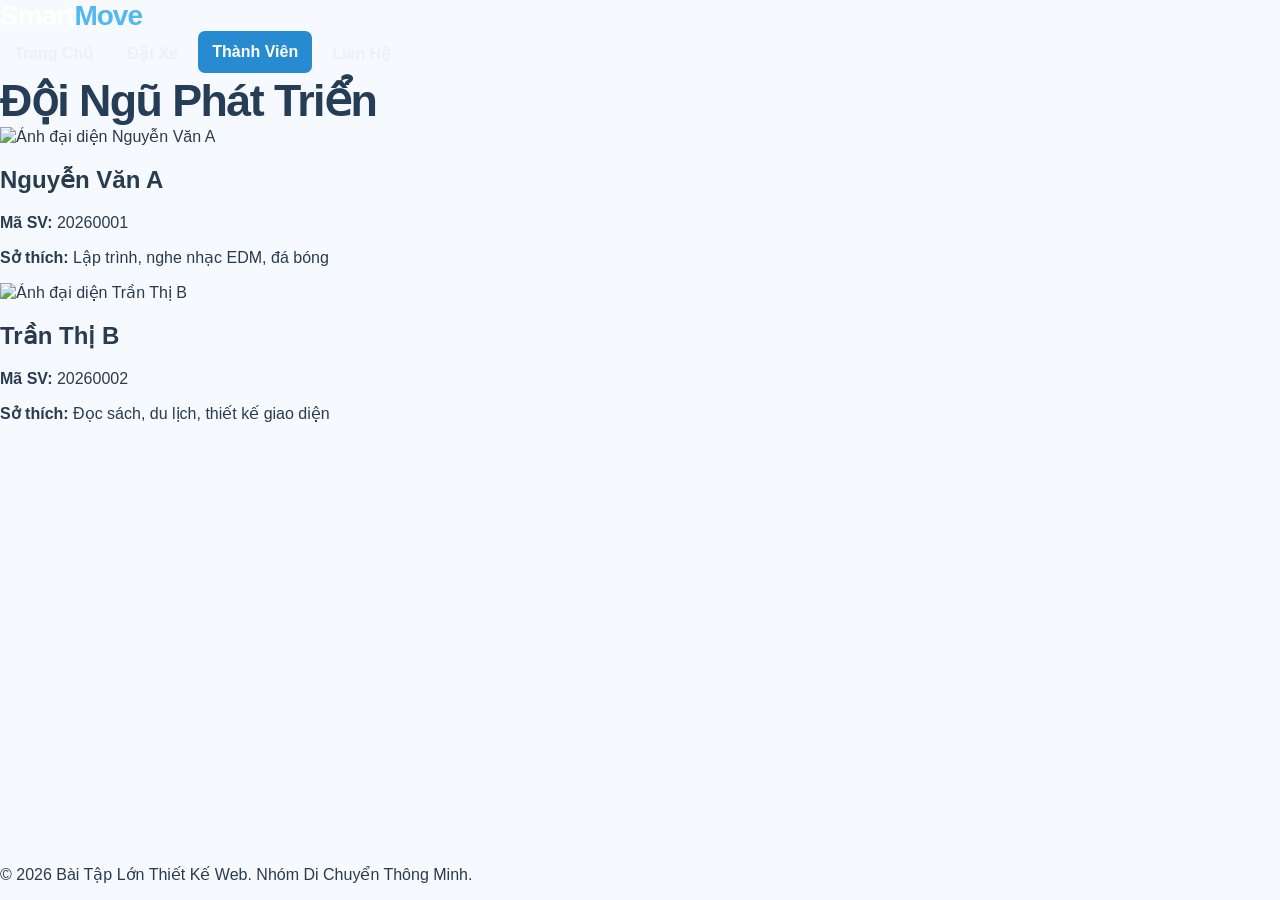
==== cuoiky1.html @ bb484fab "Add files via upload" ====
<!DOCTYPE html>
<html lang="vi">
<head>
    <meta charset="UTF-8">
    <meta name="viewport" content="width=device-width, initial-scale=1">
    <title>Thành Viên - SmartMove</title>
    <link rel="stylesheet" href="cuoiky.css">
</head>
<body>
    <header>
        <a class="logo" href="cuoiky.html">Smart<span>Move</span></a>
        <nav aria-label="Điều hướng chính">
            <ul class="menu">
                <li><a href="cuoiky.html">Trang Chủ</a></li>
                <li><a href="cuoiky3.html">Đặt Xe</a></li>
                <li><a href="cuoiky1.html" class="active" aria-current="page">Thành Viên</a></li>
                <li><a href="cuoiky2.html">Liên Hệ</a></li>
            </ul>
        </nav>
    </header>

    <main class="page-content">
        <h1 class="section-title">Đội Ngũ Phát Triển</h1>
        <section class="flex-container" aria-label="Danh sách thành viên">
            <article class="team-card">
                <img src="https://cdn-icons-png.flaticon.com/512/3135/3135715.png" alt="Ảnh đại diện Nguyễn Văn A">
                <h2>Nguyễn Văn A</h2>
                <p><strong>Mã SV:</strong> 20260001</p>
                <p><strong>Sở thích:</strong> Lập trình, nghe nhạc EDM, đá bóng</p>
            </article>

            <article class="team-card">
                <img src="https://cdn-icons-png.flaticon.com/512/3135/3135789.png" alt="Ảnh đại diện Trần Thị B">
                <h2>Trần Thị B</h2>
                <p><strong>Mã SV:</strong> 20260002</p>
                <p><strong>Sở thích:</strong> Đọc sách, du lịch, thiết kế giao diện</p>
            </article>
        </section>
    </main>

    <footer>
        <p>&copy; 2026 Bài Tập Lớn Thiết Kế Web. Nhóm Di Chuyển Thông Minh.</p>
    </footer>
</body>
</html>
---- cuoiky.css ----
:root {
    --navy: #20364e;
    --blue: #268bd0;
    --blue-dark: #176da9;
    --text: #293b4e;
    --muted: #66798d;
    --border: #dce5ef;
    --shadow: 0 18px 45px rgba(35, 61, 91, 0.14);
}

* {
    box-sizing: border-box;
}

html {
    scroll-behavior: smooth;
}

body {
    min-height: 100vh;
    margin: 0;
    display: flex;
    flex-direction: column;
    color: var(--text);
    background: #f6f9fd;
    font-family: "Segoe UI", Arial, sans-serif;
}

main {
    flex: 1;
}

button,
input,
select {
    font: inherit;
}

/* Thanh điều hướng */
.site-header {
    position: relative;
    z-index: 5;
    display: flex;
    align-items: center;
    justify-content: space-between;
    gap: 24px;
    padding: 12px clamp(18px, 5vw, 76px);
    background: #263d53;
    box-shadow: 0 5px 20px rgba(18, 36, 54, 0.15);
}

.logo {
    color: #fff;
    font-size: 28px;
    font-weight: 800;
    letter-spacing: -1px;
    text-decoration: none;
}

.logo span {
    color: #52b8f2;
}

.menu {
    display: flex;
    flex-wrap: wrap;
    align-items: center;
    gap: 6px;
    margin: 0;
    padding: 0;
    list-style: none;
}

.menu a,
.login-nav-button {
    display: inline-flex;
    min-height: 42px;
    align-items: center;
    justify-content: center;
    padding: 9px 14px;
    border: 0;
    border-radius: 7px;
    color: #eaf1f7;
    background: transparent;
    font-weight: 650;
    text-decoration: none;
    cursor: pointer;
    transition: color 180ms ease, background 180ms ease, transform 180ms ease;
}

.menu a:hover,
.menu a.active,
.login-nav-button:hover {
    color: #fff;
    background: var(--blue);
    transform: translateY(-1px);
}

/* Hero dùng video nền */
.hero {
    position: relative;
    isolation: isolate;
    display: grid;
    min-height: 510px;
    place-items: center;
    overflow: hidden;
    padding: 70px 24px;
    color: #fff;
    text-align: center;
    background: #102b40;
}

.hero-video {
    position: absolute;
    z-index: -2;
    inset: 0;
    width: 100%;
    height: 100%;
    object-fit: cover;
}

.hero::before {
    position: absolute;
    z-index: -1;
    inset: 0;
    background: linear-gradient(
        120deg,
        rgba(10, 29, 45, 0.78),
        rgba(13, 70, 105, 0.48)
    );
    content: "";
}

.hero::after {
    position: absolute;
    z-index: 0;
    right: -130px;
    bottom: -230px;
    width: 460px;
    height: 460px;
    border: 1px solid rgba(255, 255, 255, 0.2);
    border-radius: 50%;
    content: "";
    animation: floatRing 10s ease-in-out infinite alternate;
}

.hero-content {
    position: relative;
    z-index: 1;
    max-width: 850px;
    animation: appearUp 700ms ease both;
}

.hero-tag {
    display: inline-block;
    padding: 9px 14px;
    border: 1px solid rgba(255, 255, 255, 0.4);
    border-radius: 999px;
    color: #fff;
    background: rgba(255, 255, 255, 0.12);
    font-size: 0.82rem;
    font-weight: 700;
    letter-spacing: 0.07em;
    backdrop-filter: blur(7px);
}

.hero h1 {
    margin: 22px 0 15px;
    font-size: clamp(2.3rem, 6vw, 4.5rem);
    line-height: 1.08;
    letter-spacing: -0.04em;
}

.hero p {
    max-width: 650px;
    margin: 0 auto 28px;
    color: rgba(255, 255, 255, 0.9);
    font-size: 1.1rem;
    line-height: 1.7;
}

/* Nút */
.btn,
.btn-submit,
.modal-booking-link {
    display: inline-flex;
    min-height: 48px;
    align-items: center;
    justify-content: center;
    padding: 12px 23px;
    border: 0;
    border-radius: 8px;
    color: #fff;
    background: var(--blue);
    font-weight: 750;
    text-decoration: none;
    cursor: pointer;
    transition: transform 180ms ease, background 180ms ease, box-shadow 180ms ease;
}

.btn:hover,
.btn-submit:hover,
.modal-booking-link:hover {
    transform: translateY(-2px);
    background: var(--blue-dark);
    box-shadow: 0 9px 22px rgba(39, 150, 220, 0.25);
}

.hero-button {
    border-radius: 999px;
    color: #205778;
    background: #fff;
}

.hero-button:hover {
    color: #17476a;
    background: #e9f6ff;
}

/* Dịch vụ */
.services {
    position: relative;
    isolation: isolate;
    overflow: hidden;
    padding: 72px 22px 82px;
    background: linear-gradient(120deg, #dceaff, #cbdff7, #e9f3ff, #d4e6fa);
    background-size: 300% 300%;
    animation: gradientMove 18s ease-in-out infinite;
}

.services::before,
.services::after {
    position: absolute;
    z-index: -1;
    width: 300px;
    height: 300px;
    border-radius: 50%;
    background: rgba(255, 255, 255, 0.3);
    content: "";
    animation: floatBlob 11s ease-in-out infinite alternate;
}

.services::before {
    top: 20px;
    left: -140px;
}

.services::after {
    right: -130px;
    bottom: 0;
    width: 360px;
    height: 360px;
    animation-delay: -5s;
}

.section-inner {
    max-width: 1240px;
    margin: 0 auto;
    text-align: center;
}

.eyebrow {
    margin: 0 0 10px;
    color: #2183c2;
    font-size: 0.8rem;
    font-weight: 800;
    letter-spacing: 0.13em;
    text-transform: uppercase;
}

.section-title {
    margin: 0;
    color: #253d56;
    font-size: clamp(2rem, 4vw, 2.8rem);
    font-weight: 800;
    letter-spacing: -0.035em;
}

.section-intro {
    margin: 12px 0 34px;
    color: var(--muted);
}

.grid-container {
    display: grid;
    grid-template-columns: repeat(3, minmax(0, 1fr));
    gap: 26px;
    text-align: left;
}

.card {
    display: block;
    width: 100%;
    overflow: hidden;
    padding: 0;
    border: 1px solid rgba(255, 255, 255, 0.85);
    border-radius: 16px;
    background: #fff;
    box-shadow: 0 12px 28px rgba(35, 61, 91, 0.13);
    text-align: left;
    cursor: pointer;
    transition: transform 280ms ease, box-shadow 280ms ease;
}

.card:hover,
.card:focus-visible {
    transform: translateY(-9px);
    box-shadow: 0 22px 42px rgba(35, 61, 91, 0.23);
}

.card:focus-visible {
    outline: 3px solid var(--blue);
    outline-offset: 4px;
}

.card-image-wrap {
    position: relative;
    display: block;
    height: 235px;
    overflow: hidden;
    background: #dce7f2;
}

.card-image-wrap::after {
    position: absolute;
    inset: 48% 0 0;
    background: linear-gradient(transparent, rgba(15, 32, 49, 0.25));
    content: "";
    pointer-events: none;
}

.card-image-wrap img {
    display: block;
    width: 100%;
    height: 100%;
    object-fit: cover;
    transition: transform 600ms cubic-bezier(0.2, 0.75, 0.25, 1);
}

.card:hover .card-image-wrap img,
.card:focus-visible .card-image-wrap img {
    transform: scale(1.075);
}

.card-badge {
    position: absolute;
    z-index: 1;
    top: 14px;
    left: 14px;
    padding: 7px 11px;
    border: 1px solid rgba(255, 255, 255, 0.45);
    border-radius: 999px;
    color: #fff;
    background: rgba(28, 52, 72, 0.66);
    font-size: 0.77rem;
    font-weight: 700;
    backdrop-filter: blur(8px);
}

.card-body {
    display: block;
    padding: 20px 22px 22px;
}

.card-title {
    display: block;
    color: #287fbd;
    font-size: 1.3rem;
    font-weight: 800;
}

.card-description {
    display: block;
    margin-top: 8px;
    color: #65768a;
    line-height: 1.55;
}

.card-more {
    display: flex;
    justify-content: space-between;
    margin-top: 18px;
    color: #287fbd;
    font-size: 0.9rem;
    font-weight: 750;
}

/* Đặt xe */
.booking-section {
    padding: 76px 22px;
    background:
        radial-gradient(circle at 10% 15%, rgba(73, 167, 226, 0.12), transparent 30%),
        linear-gradient(145deg, #f8fbff, #eaf2fb);
}

.booking-panel {
    max-width: 1000px;
    margin: 0 auto;
    padding: clamp(24px, 5vw, 48px);
    border: 1px solid #e2eaf3;
    border-radius: 20px;
    background: rgba(255, 255, 255, 0.96);
    box-shadow: var(--shadow);
}

.booking-panel h2 {
    margin: 0;
    color: var(--navy);
    font-size: clamp(1.8rem, 4vw, 2.4rem);
}

.booking-intro {
    margin: 10px 0 26px;
    color: var(--muted);
}

.booking-form {
    display: grid;
    grid-template-columns: repeat(2, minmax(0, 1fr));
    gap: 18px;
}

.field,
.form-group {
    display: flex;
    flex-direction: column;
    gap: 8px;
}

.field label,
.form-group label {
    color: var(--navy);
    font-weight: 700;
}

.field input,
.field select,
.form-group input {
    width: 100%;
    min-height: 48px;
    padding: 11px 13px;
    border: 1px solid var(--border);
    border-radius: 8px;
    color: var(--text);
    background: #fff;
}

.field input:focus,
.field select:focus,
.form-group input:focus {
    outline: 3px solid rgba(39, 150, 220, 0.17);
    border-color: var(--blue);
}

.btn-primary {
    align-self: end;
    width: 100%;
}

.verify-box {
    display: flex;
    grid-column: 1 / -1;
    align-items: center;
    gap: 10px;
    color: var(--muted);
    cursor: pointer;
}

.verify-box input {
    width: 18px;
    height: 18px;
    accent-color: var(--blue);
}

/* Popup */
.modal {
    position: fixed;
    z-index: 1000;
    inset: 0;
    display: none;
    align-items: center;
    justify-content: center;
    overflow-y: auto;
    padding: 22px;
    background: rgba(13, 29, 45, 0.72);
    backdrop-filter: blur(6px);
}

.modal-content {
    position: relative;
    width: min(620px, 100%);
    max-height: 90vh;
    overflow-y: auto;
    border-radius: 18px;
    background: #fff;
    box-shadow: 0 25px 75px rgba(0, 0, 0, 0.3);
    animation: modalEnter 220ms ease both;
}

.service-modal-content > img {
    display: block;
    width: 100%;
    height: 280px;
    object-fit: cover;
    background: #e5edf5;
}

.modal-copy {
    padding: 24px 28px 30px;
}

.modal-copy h2,
.login-content h2 {
    margin: 0 38px 12px 0;
    color: var(--navy);
    font-size: 1.65rem;
}

.short-desc {
    color: #287fbd;
    font-weight: 700;
    line-height: 1.55;
}

.long-desc {
    color: var(--muted);
    line-height: 1.8;
    white-space: pre-line;
}

.modal-booking-link {
    margin-top: 8px;
}

.close-btn {
    position: absolute;
    z-index: 2;
    top: 12px;
    right: 12px;
    display: grid;
    width: 42px;
    height: 42px;
    place-items: center;
    border: 0;
    border-radius: 50%;
    color: #263d53;
    background: rgba(255, 255, 255, 0.96);
    font-size: 1.7rem;
    cursor: pointer;
    box-shadow: 0 3px 12px rgba(0, 0, 0, 0.15);
}

.close-btn:hover {
    background: #e8f4fd;
}

.login-content {
    width: min(460px, 100%);
    padding: 32px;
}

.login-content .form-group {
    margin: 18px 0;
}

.btn-submit {
    width: 100%;
}

.login-note {
    margin: 15px 0 0;
    color: var(--muted);
    font-size: 0.88rem;
    line-height: 1.5;
    text-align: center;
}

/* Chân trang */
.site-footer {
    margin-top: auto;
    padding: 22px;
    color: #eaf1f7;
    background: #20364e;
    text-align: center;
}

.site-footer p {
    margin: 0;
}

/* Chuyển động */
@keyframes gradientMove {
    0%, 100% { background-position: 0% 50%; }
    50% { background-position: 100% 50%; }
}

@keyframes floatBlob {
    from { transform: translate(0, 0) scale(1); }
    to { transform: translate(28px, -20px) scale(1.08); }
}

@keyframes floatRing {
    from { transform: translateY(0); }
    to { transform: translateY(25px); }
}

@keyframes appearUp {
    from { opacity: 0; transform: translateY(18px); }
    to { opacity: 1; transform: translateY(0); }
}

@keyframes modalEnter {
    from { opacity: 0; transform: translateY(12px) scale(0.98); }
    to { opacity: 1; transform: translateY(0) scale(1); }
}

/* Máy tính bảng */
@media (max-width: 850px) {
    .grid-container {
        grid-template-columns: repeat(2, minmax(0, 1fr));
    }

    .grid-container .card:last-child {
        grid-column: 1 / -1;
        width: min(100%, 520px);
        justify-self: center;
    }
}

/* Điện thoại */
@media (max-width: 650px) {
    .site-header {
        flex-direction: column;
        gap: 10px;
        padding: 14px 12px;
    }

    .menu {
        justify-content: center;
        gap: 3px;
    }

    .menu a,
    .login-nav-button {
        min-height: 38px;
        padding: 8px 9px;
        font-size: 0.88rem;
    }

    .hero {
        min-height: 440px;
    }

    .grid-container,
    .booking-form {
        grid-template-columns: 1fr;
    }

    .grid-container .card:last-child {
        grid-column: auto;
        width: 100%;
    }

    .card-image-wrap {
        height: 220px;
    }

    .verify-box {
        grid-column: auto;
    }

    .service-modal-content > img {
        height: 210px;
    }

    .modal-copy,
    .login-content {
        padding: 24px 20px;
    }
}

/* Tôn trọng cài đặt giảm chuyển động của người dùng */
@media (prefers-reduced-motion: reduce) {
    *,
    *::before,
    *::after {
        scroll-behavior: auto !important;
        animation-duration: 0.01ms !important;
        animation-iteration-count: 1 !important;
        transition-duration: 0.01ms !important;
    }

    .hero-video {
        display: none;
    }

    .hero {
        background: #173b56;
    }
}
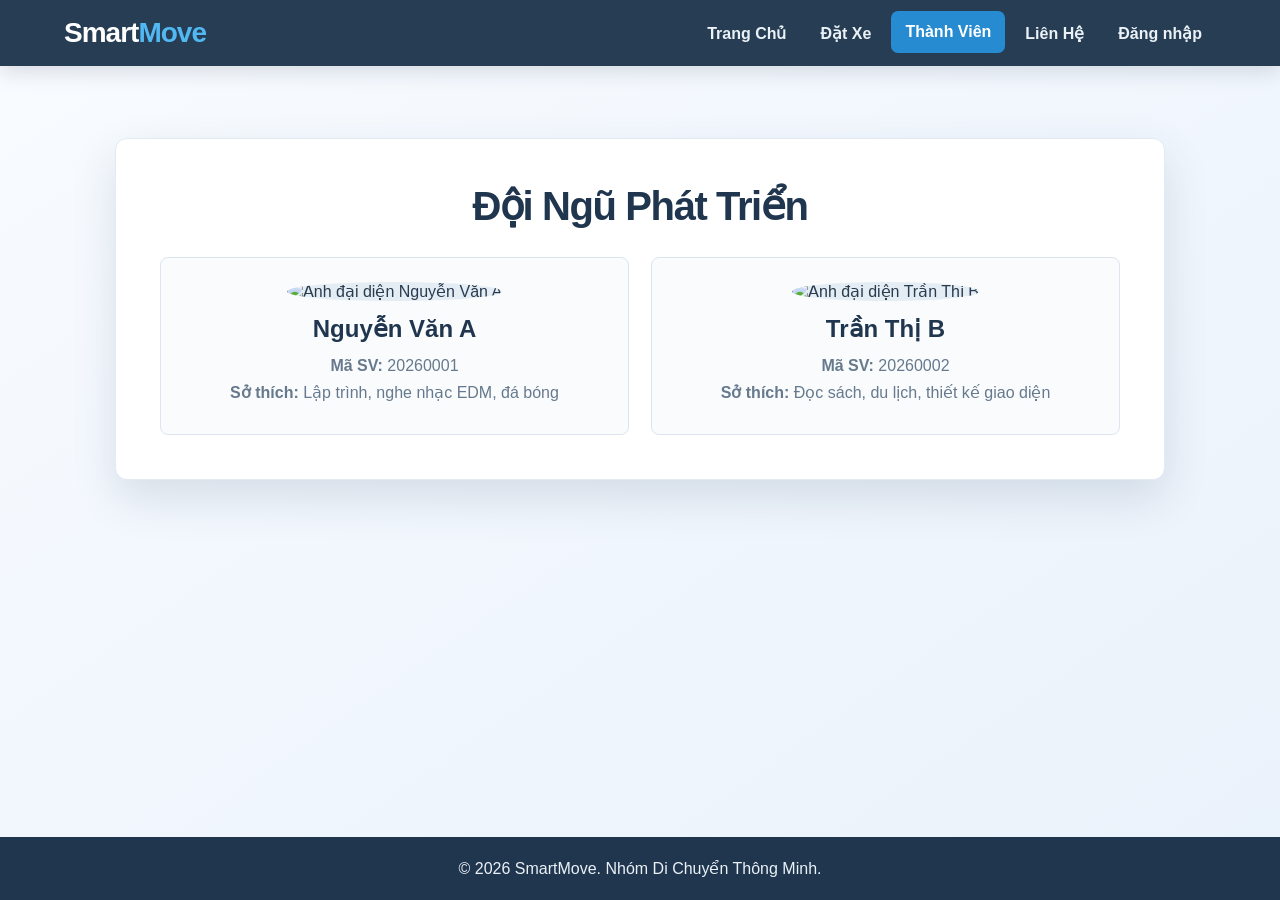
==== commit 454f4a3f: "UPDATE_NEW" ====
--- a/cuoiky1.html
+++ b/cuoiky1.html
@@ -3,25 +3,29 @@
 <head>
     <meta charset="UTF-8">
     <meta name="viewport" content="width=device-width, initial-scale=1">
+    <meta name="description" content="Tìm hiểu đội ngũ phát triển SmartMove.">
     <title>Thành Viên - SmartMove</title>
     <link rel="stylesheet" href="cuoiky.css">
+    <script src="cuoiky.js" defer></script>
 </head>
 <body>
-    <header>
-        <a class="logo" href="cuoiky.html">Smart<span>Move</span></a>
+    <header class="site-header">
+        <a class="logo" href="index.html">Smart<span>Move</span></a>
         <nav aria-label="Điều hướng chính">
             <ul class="menu">
-                <li><a href="cuoiky.html">Trang Chủ</a></li>
+                <li><a href="index.html">Trang Chủ</a></li>
                 <li><a href="cuoiky3.html">Đặt Xe</a></li>
                 <li><a href="cuoiky1.html" class="active" aria-current="page">Thành Viên</a></li>
                 <li><a href="cuoiky2.html">Liên Hệ</a></li>
+                <li><button id="openLoginModal" class="login-nav-button" type="button">Đăng nhập</button></li>
             </ul>
         </nav>
     </header>
 
     <main class="page-content">
-        <h1 class="section-title">Đội Ngũ Phát Triển</h1>
-        <section class="flex-container" aria-label="Danh sách thành viên">
+        <section class="team-section" aria-labelledby="teamHeading">
+            <h1 id="teamHeading" class="section-title">Đội Ngũ Phát Triển</h1>
+            <div class="team-grid" aria-label="Danh sách thành viên">
             <article class="team-card">
                 <img src="https://cdn-icons-png.flaticon.com/512/3135/3135715.png" alt="Ảnh đại diện Nguyễn Văn A">
                 <h2>Nguyễn Văn A</h2>
@@ -35,11 +39,33 @@
                 <p><strong>Mã SV:</strong> 20260002</p>
                 <p><strong>Sở thích:</strong> Đọc sách, du lịch, thiết kế giao diện</p>
             </article>
+            </div>
         </section>
+
+        <div id="loginModal" class="modal" role="dialog" aria-modal="true"
+             aria-labelledby="loginTitle" aria-hidden="true">
+            <div class="modal-content login-content">
+                <button id="closeLoginModal" class="close-btn" type="button" aria-label="Đóng">&times;</button>
+                <p class="eyebrow">Chào mừng trở lại</p>
+                <h2 id="loginTitle">Đăng nhập tài khoản</h2>
+                <form id="loginForm">
+                    <div class="form-group">
+                        <label for="loginEmail">Email</label>
+                        <input id="loginEmail" name="email" type="email" autocomplete="email" required>
+                    </div>
+                    <div class="form-group">
+                        <label for="loginPassword">Mật khẩu</label>
+                        <input id="loginPassword" name="password" type="password" autocomplete="current-password" required>
+                    </div>
+                    <button class="btn-submit" type="submit">Đăng nhập</button>
+                    <p class="login-note">Giao diện minh họa, chưa kết nối xác thực tài khoản.</p>
+                </form>
+            </div>
+        </div>
     </main>
 
-    <footer>
-        <p>&copy; 2026 Bài Tập Lớn Thiết Kế Web. Nhóm Di Chuyển Thông Minh.</p>
+    <footer class="site-footer">
+        <p>&copy; 2026 SmartMove. Nhóm Di Chuyển Thông Minh.</p>
     </footer>
 </body>
 </html>
--- a/cuoiky.css
+++ b/cuoiky.css
@@ -497,12 +497,81 @@
     animation: modalEnter 220ms ease both;
 }
 
-.service-modal-content > img {
+.vehicle-viewer {
+    position: relative;
+    width: 100%;
+    height: clamp(240px, 42vh, 340px);
+    overflow: hidden;
+    background: #e8f0f4;
+}
+
+.vehicle-viewer > img {
     display: block;
     width: 100%;
-    height: 280px;
-    object-fit: cover;
-    background: #e5edf5;
+    height: 100%;
+    object-fit: contain;
+    user-select: none;
+    -webkit-user-drag: none;
+    cursor: grab;
+}
+
+.vehicle-viewer.is-dragging > img {
+    cursor: grabbing;
+}
+
+.photo-frame-count,
+.photo-credit {
+    position: absolute;
+    z-index: 1;
+    padding: 7px 10px;
+    border: 1px solid rgba(32, 54, 78, 0.12);
+    border-radius: 5px;
+    color: var(--navy);
+    background: rgba(255, 255, 255, 0.94);
+    font-size: 0.8rem;
+    text-decoration: none;
+}
+
+.photo-frame-count {
+    bottom: 14px;
+    left: 14px;
+}
+
+.photo-credit {
+    top: 14px;
+    left: 14px;
+}
+
+.photo-credit:hover {
+    color: var(--blue-dark);
+}
+
+.viewer-controls {
+    position: absolute;
+    right: 14px;
+    bottom: 14px;
+    display: flex;
+    gap: 8px;
+}
+
+.viewer-controls button {
+    display: grid;
+    width: 40px;
+    height: 40px;
+    place-items: center;
+    border: 1px solid rgba(32, 54, 78, 0.16);
+    border-radius: 50%;
+    color: var(--navy);
+    background: rgba(255, 255, 255, 0.94);
+    font-size: 1.35rem;
+    line-height: 1;
+    cursor: pointer;
+    box-shadow: 0 3px 12px rgba(18, 36, 54, 0.14);
+}
+
+.viewer-controls button:hover {
+    color: #fff;
+    background: var(--blue);
 }
 
 .modal-copy {
@@ -669,8 +738,8 @@
         grid-column: auto;
     }
 
-    .service-modal-content > img {
-        height: 210px;
+    .vehicle-viewer {
+        height: min(52vh, 280px);
     }
 
     .modal-copy,
@@ -690,11 +759,195 @@
         transition-duration: 0.01ms !important;
     }
 
-    .hero-video {
-        display: none;
-    }
-
     .hero {
         background: #173b56;
     }
+}
+
+/* Shared inner pages */
+.page-content {
+    width: 100%;
+    padding: clamp(30px, 6vw, 72px) 20px;
+    background: linear-gradient(145deg, #f8fbff, #eaf2fb);
+}
+
+.bg-gray {
+    background: linear-gradient(145deg, #eef4f9, #e1ebf2);
+}
+
+.booking-container,
+.form-wrapper,
+.team-section {
+    width: min(100%, 900px);
+    margin: 0 auto;
+    padding: clamp(24px, 5vw, 44px);
+    border: 1px solid #e2eaf3;
+    border-radius: 12px;
+    background: #fff;
+    box-shadow: var(--shadow);
+}
+
+.booking-container > h1,
+.form-wrapper > h1,
+.team-section > h1 {
+    margin: 0 0 28px;
+    color: var(--navy);
+    font-size: clamp(1.8rem, 4vw, 2.5rem);
+    text-align: center;
+}
+
+.route-form {
+    display: grid;
+    grid-template-columns: repeat(2, minmax(0, 1fr));
+    gap: 18px;
+}
+
+.route-form .btn-submit {
+    align-self: end;
+}
+
+.route-status {
+    grid-column: 1 / -1;
+    min-height: 1.4em;
+    margin: 0;
+    color: var(--muted);
+    font-size: 0.92rem;
+}
+
+.route-status[data-state="success"] {
+    color: #167044;
+}
+
+.route-status[data-state="error"] {
+    color: #b42318;
+}
+
+.form-group input,
+.form-group select,
+.input-group input,
+.input-group textarea {
+    width: 100%;
+    min-height: 48px;
+    padding: 11px 13px;
+    border: 1px solid var(--border);
+    border-radius: 7px;
+    color: var(--text);
+    background: #fff;
+}
+
+.field-value {
+    display: flex;
+    min-height: 48px;
+    align-items: center;
+    padding: 11px 13px;
+    border: 1px solid var(--border);
+    border-radius: 7px;
+    color: var(--text);
+    background: #f6f9fd;
+}
+
+.form-group input:focus,
+.form-group select:focus,
+.input-group input:focus,
+.input-group textarea:focus {
+    outline: 3px solid rgba(39, 150, 220, 0.17);
+    border-color: var(--blue);
+}
+
+.input-group textarea {
+    min-height: 130px;
+    resize: vertical;
+    font: inherit;
+}
+
+.input-group {
+    display: flex;
+    flex-direction: column;
+    gap: 8px;
+    margin-bottom: 18px;
+}
+
+.input-group label {
+    color: var(--navy);
+    font-weight: 700;
+}
+
+.error-msg {
+    min-height: 1.2em;
+    color: #b42318;
+    font-size: 0.9rem;
+}
+
+.booking-result {
+    display: none;
+    margin-top: 24px;
+    padding: 18px;
+    border-left: 4px solid var(--blue);
+    border-radius: 4px;
+    color: var(--navy);
+    background: #edf7fd;
+    line-height: 1.7;
+    white-space: pre-line;
+}
+
+.price-note {
+    margin: 18px 0 0;
+    color: var(--muted);
+    font-size: 0.92rem;
+}
+
+.team-section {
+    width: min(100%, 1050px);
+}
+
+.team-grid {
+    display: grid;
+    grid-template-columns: repeat(2, minmax(0, 1fr));
+    gap: 22px;
+}
+
+.team-card {
+    padding: 24px;
+    border: 1px solid var(--border);
+    border-radius: 8px;
+    background: #f9fbfd;
+    text-align: center;
+}
+
+.team-card img {
+    width: 112px;
+    height: 112px;
+    border-radius: 50%;
+    object-fit: cover;
+    background: #e4edf4;
+}
+
+.team-card h2 {
+    margin: 14px 0;
+    color: var(--navy);
+}
+
+.team-card p {
+    margin: 8px 0;
+    color: var(--muted);
+}
+
+.site-header,
+.site-footer {
+    flex-shrink: 0;
+}
+
+.site-footer {
+    margin-top: auto;
+}
+
+[hidden] {
+    display: none !important;
+}
+
+@media (max-width: 650px) {
+    .route-form,
+    .team-grid {
+        grid-template-columns: 1fr;
+    }
 }
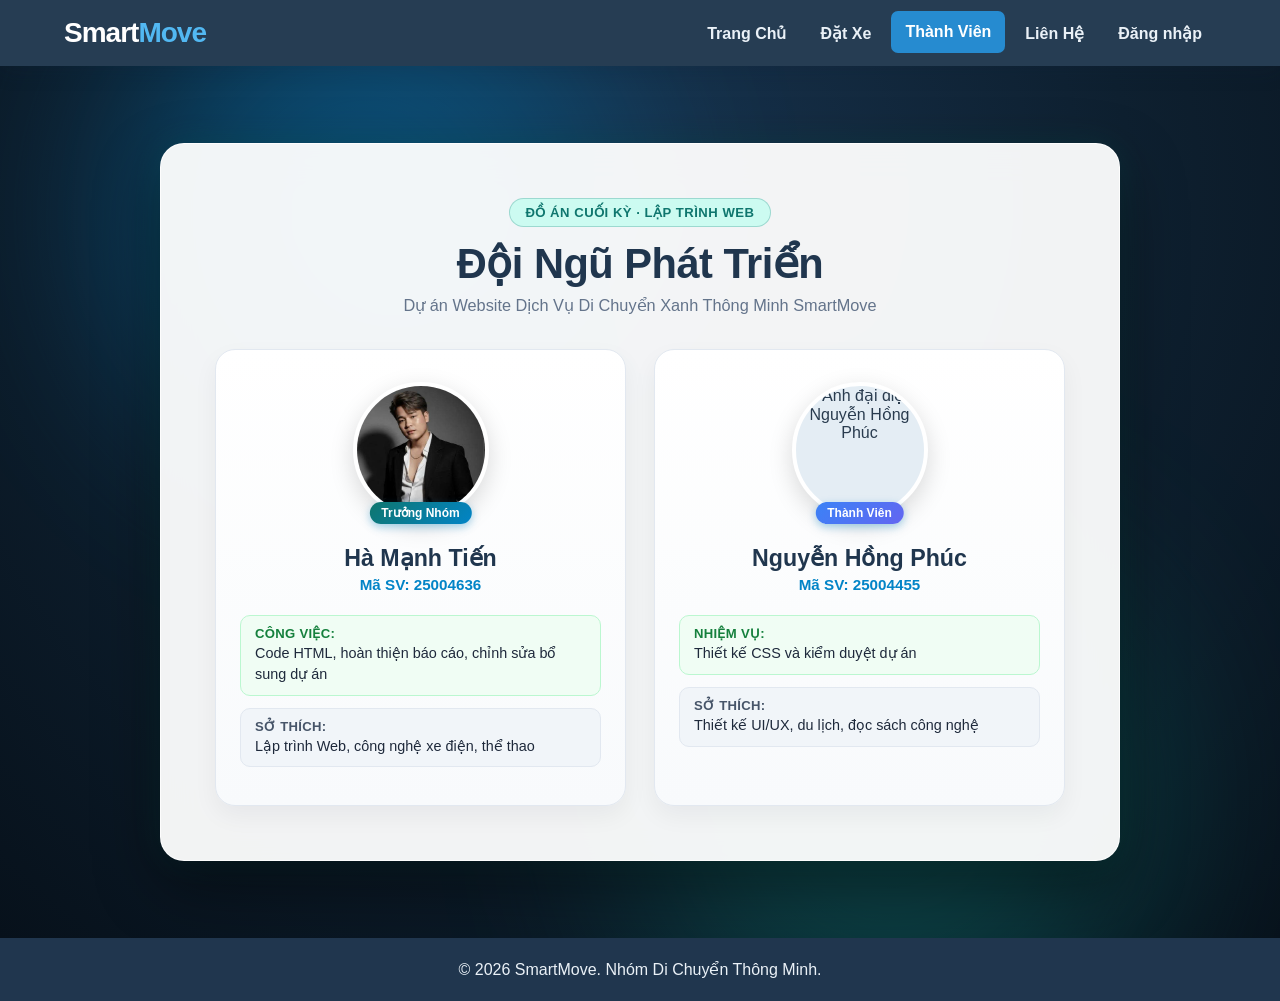
==== commit 7f406fdc: "Add files via upload" ====
--- a/cuoiky1.html
+++ b/cuoiky1.html
@@ -22,23 +22,51 @@
         </nav>
     </header>
 
-    <main class="page-content">
-        <section class="team-section" aria-labelledby="teamHeading">
-            <h1 id="teamHeading" class="section-title">Đội Ngũ Phát Triển</h1>
+    <main class="team-page-wrap">
+        <div class="team-ambient-glow glow-team-1" aria-hidden="true"></div>
+        <div class="team-ambient-glow glow-team-2" aria-hidden="true"></div>
+
+        <section class="team-wrapper" aria-labelledby="teamHeading">
+            <div class="team-header-box">
+                <span class="team-badge">Đồ Án Cuối Kỳ · Lập Trình Web</span>
+                <h1 id="teamHeading" class="team-main-title">Đội Ngũ Phát Triển</h1>
+                <p class="team-subtitle">Dự án Website Dịch Vụ Di Chuyển Xanh Thông Minh SmartMove</p>
+            </div>
+
             <div class="team-grid" aria-label="Danh sách thành viên">
-            <article class="team-card">
-                <img src="https://cdn-icons-png.flaticon.com/512/3135/3135715.png" alt="Ảnh đại diện Nguyễn Văn A">
-                <h2>Nguyễn Văn A</h2>
-                <p><strong>Mã SV:</strong> 20260001</p>
-                <p><strong>Sở thích:</strong> Lập trình, nghe nhạc EDM, đá bóng</p>
-            </article>
+                <article class="team-card">
+                    <div class="avatar-wrap">
+                        <img src="media/1791027599642_788978932788723373_7803180202880868628_556c7743556f1341e9b577cc15afe966.jpg" alt="Ảnh đại diện Hà Mạnh Tiến">
+                        <span class="role-badge">Trưởng Nhóm</span>
+                    </div>
+                    <h2>Hà Mạnh Tiến</h2>
+                    <p class="student-id"><strong>Mã SV:</strong> 25004636</p>
+                    <div class="info-block task-block">
+                        <strong>Công việc:</strong>
+                        <p>Code HTML, hoàn thiện báo cáo, chỉnh sửa bổ sung dự án</p>
+                    </div>
+                    <div class="info-block">
+                        <strong>Sở thích:</strong>
+                        <p>Lập trình Web, công nghệ xe điện, thể thao</p>
+                    </div>
+                </article>
 
-            <article class="team-card">
-                <img src="https://cdn-icons-png.flaticon.com/512/3135/3135789.png" alt="Ảnh đại diện Trần Thị B">
-                <h2>Trần Thị B</h2>
-                <p><strong>Mã SV:</strong> 20260002</p>
-                <p><strong>Sở thích:</strong> Đọc sách, du lịch, thiết kế giao diện</p>
-            </article>
+                <article class="team-card">
+                    <div class="avatar-wrap">
+                        <img src="https://cdn-icons-png.flaticon.com/512/3135/3135715.png" alt="Ảnh đại diện Nguyễn Hồng Phúc">
+                        <span class="role-badge role-member">Thành Viên</span>
+                    </div>
+                    <h2>Nguyễn Hồng Phúc</h2>
+                    <p class="student-id"><strong>Mã SV:</strong> 25004455</p>
+                    <div class="info-block task-block">
+                        <strong>Nhiệm vụ:</strong>
+                        <p>Thiết kế CSS và kiểm duyệt dự án</p>
+                    </div>
+                    <div class="info-block">
+                        <strong>Sở thích:</strong>
+                        <p>Thiết kế UI/UX, du lịch, đọc sách công nghệ</p>
+                    </div>
+                </article>
             </div>
         </section>
 
@@ -46,20 +74,86 @@
              aria-labelledby="loginTitle" aria-hidden="true">
             <div class="modal-content login-content">
                 <button id="closeLoginModal" class="close-btn" type="button" aria-label="Đóng">&times;</button>
-                <p class="eyebrow">Chào mừng trở lại</p>
-                <h2 id="loginTitle">Đăng nhập tài khoản</h2>
-                <form id="loginForm">
-                    <div class="form-group">
-                        <label for="loginEmail">Email</label>
-                        <input id="loginEmail" name="email" type="email" autocomplete="email" required>
-                    </div>
-                    <div class="form-group">
-                        <label for="loginPassword">Mật khẩu</label>
-                        <input id="loginPassword" name="password" type="password" autocomplete="current-password" required>
-                    </div>
-                    <button class="btn-submit" type="submit">Đăng nhập</button>
-                    <p class="login-note">Giao diện minh họa, chưa kết nối xác thực tài khoản.</p>
-                </form>
+                
+                <div class="auth-tabs" role="tablist" aria-label="Chuyển đổi đăng nhập và đăng ký">
+                    <button id="tabLoginBtn" class="auth-tab active" type="button" role="tab" aria-selected="true" aria-controls="loginPanel">Đăng Nhập</button>
+                    <button id="tabRegisterBtn" class="auth-tab" type="button" role="tab" aria-selected="false" aria-controls="registerPanel">Đăng Ký</button>
+                </div>
+
+                <!-- Panel Đăng Nhập -->
+                <div id="loginPanel" class="auth-panel active" role="tabpanel" aria-labelledby="tabLoginBtn">
+                    <p class="eyebrow">Chào mừng trở lại</p>
+                    <h2 id="loginTitle">Đăng nhập tài khoản</h2>
+
+                    <form id="loginForm" novalidate>
+                        <div class="form-group">
+                            <label for="loginEmail">Email</label>
+                            <input id="loginEmail" name="email" type="email"
+                                   autocomplete="email" placeholder="Nhập email của bạn" required>
+                            <span id="loginEmailError" class="auth-error-msg" aria-live="polite"></span>
+                        </div>
+
+                        <div class="form-group">
+                            <label for="loginPassword">Mật khẩu</label>
+                            <input id="loginPassword" name="password" type="password"
+                                   autocomplete="current-password" placeholder="Nhập mật khẩu (tối thiểu 6 ký tự)" required minlength="6">
+                            <span id="loginPassError" class="auth-error-msg" aria-live="polite"></span>
+                        </div>
+
+                        <p id="loginStatus" class="auth-status" aria-live="polite"></p>
+
+                        <button class="btn-submit" type="submit">Đăng nhập</button>
+                        <p class="auth-switch">Chưa có tài khoản? <button type="button" class="btn-text-link" id="toRegisterLink">Đăng ký ngay</button></p>
+                    </form>
+                </div>
+
+                <!-- Panel Đăng Ký (Theo Case 2.2.4) -->
+                <div id="registerPanel" class="auth-panel" role="tabpanel" aria-labelledby="tabRegisterBtn" hidden>
+                    <p class="eyebrow">Thành viên SmartMove</p>
+                    <h2 id="registerTitle">Đăng ký tài khoản</h2>
+
+                    <form id="registerForm" novalidate>
+                        <div class="form-group">
+                            <label for="regFullname">Họ và tên</label>
+                            <input id="regFullname" name="fullname" type="text"
+                                   autocomplete="name" placeholder="Ví dụ: Nguyễn Văn A" required>
+                            <span id="regNameError" class="auth-error-msg" aria-live="polite"></span>
+                        </div>
+
+                        <div class="form-group">
+                            <label for="regPhone">Số điện thoại</label>
+                            <input id="regPhone" name="phone" type="tel" inputmode="numeric"
+                                   autocomplete="tel" placeholder="10 chữ số, bắt đầu bằng số 0" required>
+                            <span id="regPhoneError" class="auth-error-msg" aria-live="polite"></span>
+                        </div>
+
+                        <div class="form-group">
+                            <label for="regEmail">Email</label>
+                            <input id="regEmail" name="email" type="email"
+                                   autocomplete="email" placeholder="name@example.com" required>
+                            <span id="regEmailError" class="auth-error-msg" aria-live="polite"></span>
+                        </div>
+
+                        <div class="form-group">
+                            <label for="regPassword">Mật khẩu</label>
+                            <input id="regPassword" name="password" type="password"
+                                   autocomplete="new-password" placeholder="Tối thiểu 6 ký tự" required minlength="6">
+                            <span id="regPassError" class="auth-error-msg" aria-live="polite"></span>
+                        </div>
+
+                        <div class="form-group">
+                            <label for="regConfirmPassword">Xác nhận mật khẩu</label>
+                            <input id="regConfirmPassword" name="confirmPassword" type="password"
+                                   autocomplete="new-password" placeholder="Nhập lại mật khẩu" required>
+                            <span id="regConfirmError" class="auth-error-msg" aria-live="polite"></span>
+                        </div>
+
+                        <p id="registerStatus" class="auth-status" aria-live="polite"></p>
+
+                        <button class="btn-submit" type="submit">Đăng ký tài khoản</button>
+                        <p class="auth-switch">Đã có tài khoản? <button type="button" class="btn-text-link" id="toLoginLink">Đăng nhập ngay</button></p>
+                    </form>
+                </div>
             </div>
         </div>
     </main>
--- a/cuoiky.css
+++ b/cuoiky.css
@@ -624,24 +624,126 @@
 }
 
 .login-content {
-    width: min(460px, 100%);
-    padding: 32px;
+    width: min(480px, 100%);
+    max-height: 90vh;
+    overflow-y: auto;
+    padding: 32px 28px;
+    border-radius: 16px;
+    box-shadow: 0 20px 45px rgba(15, 23, 42, 0.25);
+}
+
+.auth-tabs {
+    display: flex;
+    gap: 8px;
+    background: #f1f5f9;
+    padding: 6px;
+    border-radius: 12px;
+    margin-bottom: 22px;
+}
+
+.auth-tab {
+    flex: 1;
+    padding: 10px 16px;
+    border: none;
+    background: transparent;
+    color: #64748b;
+    font-weight: 600;
+    font-size: 0.98rem;
+    border-radius: 8px;
+    cursor: pointer;
+    transition: all 0.25s ease;
+}
+
+.auth-tab:hover {
+    color: #0f172a;
+}
+
+.auth-tab.active {
+    background: #ffffff;
+    color: #0f766e;
+    box-shadow: 0 2px 8px rgba(0, 0, 0, 0.08);
+}
+
+.auth-panel {
+    animation: fadeInTab 0.3s ease;
+}
+
+.auth-panel[hidden] {
+    display: none !important;
+}
+
+@keyframes fadeInTab {
+    from {
+        opacity: 0;
+        transform: translateY(6px);
+    }
+    to {
+        opacity: 1;
+        transform: translateY(0);
+    }
 }
 
 .login-content .form-group {
-    margin: 18px 0;
+    margin: 14px 0;
+}
+
+.auth-error-msg {
+    display: block;
+    color: #dc2626;
+    font-size: 0.82rem;
+    font-weight: 500;
+    margin-top: 4px;
+    min-height: 1.1em;
+}
+
+.auth-status {
+    padding: 10px 14px;
+    border-radius: 8px;
+    font-size: 0.9rem;
+    margin: 12px 0;
+    display: none;
+    font-weight: 500;
+}
+
+.auth-status.is-success {
+    display: block;
+    background: #dcfce7;
+    color: #15803d;
+    border: 1px solid #86efac;
+}
+
+.auth-status.is-error {
+    display: block;
+    background: #fee2e2;
+    color: #b91c1c;
+    border: 1px solid #fca5a5;
 }
 
 .btn-submit {
     width: 100%;
 }
 
-.login-note {
-    margin: 15px 0 0;
-    color: var(--muted);
-    font-size: 0.88rem;
-    line-height: 1.5;
+.auth-switch {
+    margin: 16px 0 0;
+    color: #64748b;
+    font-size: 0.92rem;
     text-align: center;
+}
+
+.btn-text-link {
+    background: none;
+    border: none;
+    padding: 0;
+    color: #2563eb;
+    font-weight: 600;
+    text-decoration: underline;
+    cursor: pointer;
+    font-size: inherit;
+    transition: color 0.2s ease;
+}
+
+.btn-text-link:hover {
+    color: #1d4ed8;
 }
 
 /* Chân trang */
@@ -773,6 +875,286 @@
 
 .bg-gray {
     background: linear-gradient(145deg, #eef4f9, #e1ebf2);
+}
+
+/* ==================== TRANG ĐẶT XE VỚI VIDEO NỀN MỜ ==================== */
+.booking-page-wrap {
+    position: relative;
+    min-height: calc(100vh - 130px);
+    display: flex;
+    align-items: center;
+    justify-content: center;
+    overflow: hidden;
+    padding: clamp(40px, 6vw, 80px) 20px;
+}
+
+.booking-video-bg {
+    position: absolute;
+    inset: 0;
+    width: 100%;
+    height: 100%;
+    object-fit: cover;
+    z-index: 0;
+    filter: brightness(0.68) contrast(1.08);
+}
+
+.booking-video-overlay {
+    position: absolute;
+    inset: 0;
+    z-index: 1;
+    background: linear-gradient(
+        135deg,
+        rgba(10, 25, 47, 0.82) 0%,
+        rgba(15, 118, 110, 0.58) 50%,
+        rgba(13, 71, 161, 0.68) 100%
+    );
+    backdrop-filter: blur(6px);
+    -webkit-backdrop-filter: blur(6px);
+}
+
+.booking-page-wrap .booking-container {
+    position: relative;
+    z-index: 2;
+    width: min(100%, 880px);
+    margin: 0 auto;
+    padding: clamp(28px, 5vw, 48px);
+    background: rgba(255, 255, 255, 0.94);
+    backdrop-filter: blur(16px);
+    -webkit-backdrop-filter: blur(16px);
+    border: 1px solid rgba(255, 255, 255, 0.85);
+    border-radius: 20px;
+    box-shadow: 0 25px 60px rgba(0, 0, 0, 0.42), 0 0 40px rgba(15, 118, 110, 0.22);
+    animation: appearUp 600ms ease both;
+    text-align: center;
+}
+
+.booking-badge {
+    display: inline-block;
+    padding: 6px 14px;
+    font-size: 0.82rem;
+    font-weight: 700;
+    color: #0f766e;
+    background: #ccfbf1;
+    border-radius: 999px;
+    margin-bottom: 12px;
+    text-transform: uppercase;
+    letter-spacing: 0.5px;
+}
+
+.booking-subtitle {
+    margin: -14px 0 26px;
+    color: #475569;
+    font-size: 1.02rem;
+    text-align: center;
+}
+
+.btn-booking-action {
+    background: linear-gradient(135deg, #0f766e, #2563eb);
+    color: #ffffff;
+    font-weight: 700;
+    box-shadow: 0 8px 20px rgba(37, 99, 235, 0.3);
+    transition: all 0.3s ease;
+}
+
+.btn-booking-action:hover {
+    transform: translateY(-2px);
+    box-shadow: 0 12px 28px rgba(37, 99, 235, 0.4);
+    background: linear-gradient(135deg, #0d9488, #1d4ed8);
+}
+
+/* ==================== TRANG LIÊN HỆ CÔNG NGHỆ CAO & SANG TRỌNG ==================== */
+.contact-page-wrap {
+    position: relative;
+    min-height: calc(100vh - 130px);
+    display: flex;
+    align-items: center;
+    justify-content: center;
+    padding: clamp(40px, 6vw, 80px) 20px;
+    background: radial-gradient(circle at 15% 20%, #17324d 0%, #0d1e2e 50%, #08121c 100%);
+    overflow: hidden;
+}
+
+.contact-ambient-glow {
+    position: absolute;
+    border-radius: 50%;
+    filter: blur(90px);
+    opacity: 0.45;
+    pointer-events: none;
+    z-index: 0;
+}
+
+.glow-1 {
+    width: 450px;
+    height: 450px;
+    background: #0ea5e9;
+    top: -80px;
+    left: -80px;
+    animation: floatGlow 12s ease-in-out infinite alternate;
+}
+
+.glow-2 {
+    width: 500px;
+    height: 500px;
+    background: #10b981;
+    bottom: -100px;
+    right: -100px;
+    animation: floatGlow 14s ease-in-out infinite alternate-reverse;
+}
+
+@keyframes floatGlow {
+    0% { transform: translate(0, 0) scale(1); }
+    100% { transform: translate(40px, 40px) scale(1.15); }
+}
+
+.contact-wrapper {
+    position: relative;
+    z-index: 1;
+    width: min(100%, 1100px);
+    margin: 0 auto;
+    animation: appearUp 600ms ease both;
+}
+
+.contact-layout {
+    display: grid;
+    grid-template-columns: 1fr 1.15fr;
+    gap: 32px;
+    align-items: stretch;
+}
+
+.contact-info-card {
+    background: rgba(255, 255, 255, 0.06);
+    border: 1px solid rgba(255, 255, 255, 0.16);
+    border-radius: 20px;
+    padding: clamp(28px, 4vw, 40px);
+    backdrop-filter: blur(14px);
+    -webkit-backdrop-filter: blur(14px);
+    color: #f1f5f9;
+    display: flex;
+    flex-direction: column;
+    justify-content: center;
+    box-shadow: 0 20px 50px rgba(0, 0, 0, 0.35);
+}
+
+.contact-badge {
+    display: inline-block;
+    align-self: flex-start;
+    padding: 6px 14px;
+    font-size: 0.82rem;
+    font-weight: 700;
+    color: #38bdf8;
+    background: rgba(56, 189, 248, 0.14);
+    border: 1px solid rgba(56, 189, 248, 0.3);
+    border-radius: 999px;
+    margin-bottom: 16px;
+    text-transform: uppercase;
+}
+
+.contact-title {
+    font-size: clamp(1.8rem, 3.2vw, 2.3rem);
+    color: #ffffff;
+    margin: 0 0 14px;
+    line-height: 1.25;
+}
+
+.contact-desc {
+    color: #cbd5e1;
+    font-size: 0.98rem;
+    line-height: 1.65;
+    margin-bottom: 28px;
+}
+
+.contact-methods {
+    display: flex;
+    flex-direction: column;
+    gap: 16px;
+}
+
+.method-item {
+    display: flex;
+    align-items: flex-start;
+    gap: 16px;
+    padding: 12px 16px;
+    background: rgba(255, 255, 255, 0.05);
+    border: 1px solid rgba(255, 255, 255, 0.08);
+    border-radius: 12px;
+    transition: all 0.25s ease;
+}
+
+.method-item:hover {
+    background: rgba(255, 255, 255, 0.1);
+    transform: translateX(4px);
+}
+
+.method-icon {
+    font-size: 1.5rem;
+    line-height: 1;
+}
+
+.method-text {
+    display: flex;
+    flex-direction: column;
+    gap: 2px;
+}
+
+.method-text strong {
+    color: #ffffff;
+    font-size: 0.92rem;
+}
+
+.method-text span,
+.method-text a {
+    color: #94a3b8;
+    font-size: 0.88rem;
+    text-decoration: none;
+}
+
+.method-text a {
+    color: #38bdf8;
+    font-weight: 600;
+}
+
+.method-text a:hover {
+    text-decoration: underline;
+}
+
+.contact-form-card {
+    background: #ffffff;
+    border-radius: 20px;
+    padding: clamp(28px, 4vw, 44px);
+    box-shadow: 0 25px 60px rgba(0, 0, 0, 0.4);
+}
+
+.contact-form-card .form-title {
+    font-size: clamp(1.6rem, 2.8vw, 2rem);
+    color: var(--navy);
+    margin: 0 0 6px;
+}
+
+.contact-form-card .form-subtitle {
+    color: #64748b;
+    font-size: 0.95rem;
+    margin-bottom: 22px;
+}
+
+.btn-contact-submit {
+    margin-top: 10px;
+    background: linear-gradient(135deg, #0f766e, #0284c7);
+    color: #ffffff;
+    font-weight: 700;
+    box-shadow: 0 6px 18px rgba(2, 132, 199, 0.25);
+    transition: all 0.3s ease;
+}
+
+.btn-contact-submit:hover {
+    background: linear-gradient(135deg, #0d9488, #0369a1);
+    transform: translateY(-2px);
+    box-shadow: 0 10px 24px rgba(2, 132, 199, 0.35);
+}
+
+@media (max-width: 860px) {
+    .contact-layout {
+        grid-template-columns: 1fr;
+    }
 }
 
 .booking-container,
@@ -900,36 +1282,207 @@
     width: min(100%, 1050px);
 }
 
+/* ==================== TRANG THÀNH VIÊN HIỆN ĐẠI & SANG TRỌNG ==================== */
+.team-page-wrap {
+    position: relative;
+    min-height: calc(100vh - 130px);
+    display: flex;
+    align-items: center;
+    justify-content: center;
+    padding: clamp(40px, 6vw, 80px) 20px;
+    background: radial-gradient(circle at 50% 15%, #18334e 0%, #0e2030 50%, #07111b 100%);
+    overflow: hidden;
+}
+
+.team-ambient-glow {
+    position: absolute;
+    border-radius: 50%;
+    filter: blur(100px);
+    opacity: 0.42;
+    pointer-events: none;
+    z-index: 0;
+}
+
+.glow-team-1 {
+    width: 480px;
+    height: 480px;
+    background: #0284c7;
+    top: -90px;
+    left: 10%;
+    animation: floatGlow 14s ease-in-out infinite alternate;
+}
+
+.glow-team-2 {
+    width: 520px;
+    height: 520px;
+    background: #0f766e;
+    bottom: -120px;
+    right: 10%;
+    animation: floatGlow 16s ease-in-out infinite alternate-reverse;
+}
+
+.team-wrapper {
+    position: relative;
+    z-index: 1;
+    width: min(100%, 960px);
+    margin: 0 auto;
+    padding: clamp(32px, 5vw, 54px);
+    background: rgba(255, 255, 255, 0.95);
+    backdrop-filter: blur(18px);
+    -webkit-backdrop-filter: blur(18px);
+    border: 1px solid rgba(255, 255, 255, 0.85);
+    border-radius: 24px;
+    box-shadow: 0 25px 65px rgba(0, 0, 0, 0.45), 0 0 35px rgba(15, 118, 110, 0.2);
+    animation: appearUp 600ms ease both;
+}
+
+.team-header-box {
+    text-align: center;
+    margin-bottom: 34px;
+}
+
+.team-badge {
+    display: inline-block;
+    padding: 6px 16px;
+    font-size: 0.82rem;
+    font-weight: 700;
+    color: #0f766e;
+    background: #ccfbf1;
+    border: 1px solid rgba(15, 118, 110, 0.25);
+    border-radius: 999px;
+    margin-bottom: 12px;
+    text-transform: uppercase;
+    letter-spacing: 0.5px;
+}
+
+.team-main-title {
+    margin: 0 0 8px;
+    color: var(--navy);
+    font-size: clamp(2rem, 3.8vw, 2.6rem);
+    font-weight: 800;
+    letter-spacing: -0.5px;
+}
+
+.team-subtitle {
+    margin: 0;
+    color: #64748b;
+    font-size: 1.02rem;
+}
+
 .team-grid {
     display: grid;
     grid-template-columns: repeat(2, minmax(0, 1fr));
-    gap: 22px;
+    gap: 28px;
 }
 
 .team-card {
-    padding: 24px;
-    border: 1px solid var(--border);
-    border-radius: 8px;
-    background: #f9fbfd;
+    padding: 32px 24px;
+    border: 1px solid #e2e8f0;
+    border-radius: 20px;
+    background: linear-gradient(180deg, #ffffff 0%, #f8fafc 100%);
     text-align: center;
+    box-shadow: 0 10px 25px rgba(15, 23, 42, 0.05);
+    transition: all 0.35s cubic-bezier(0.4, 0, 0.2, 1);
+    display: flex;
+    flex-direction: column;
+    align-items: center;
+}
+
+.team-card:hover {
+    transform: translateY(-6px);
+    box-shadow: 0 20px 45px rgba(15, 23, 42, 0.14);
+    border-color: #38bdf8;
+}
+
+.avatar-wrap {
+    position: relative;
+    display: inline-block;
+    margin-bottom: 14px;
 }
 
 .team-card img {
-    width: 112px;
-    height: 112px;
+    width: 136px;
+    height: 136px;
     border-radius: 50%;
     object-fit: cover;
     background: #e4edf4;
+    border: 4px solid #ffffff;
+    box-shadow: 0 8px 24px rgba(0, 0, 0, 0.15);
+    display: block;
+}
+
+.role-badge {
+    position: absolute;
+    bottom: -6px;
+    left: 50%;
+    transform: translateX(-50%);
+    padding: 4px 12px;
+    font-size: 0.75rem;
+    font-weight: 700;
+    color: #ffffff;
+    background: linear-gradient(135deg, #0f766e, #0284c7);
+    border-radius: 999px;
+    box-shadow: 0 3px 8px rgba(2, 132, 199, 0.35);
+    white-space: nowrap;
+}
+
+.role-badge.role-member {
+    background: linear-gradient(135deg, #3b82f6, #6366f1);
 }
 
 .team-card h2 {
-    margin: 14px 0;
+    margin: 12px 0 4px;
     color: var(--navy);
-}
-
-.team-card p {
-    margin: 8px 0;
-    color: var(--muted);
+    font-size: 1.45rem;
+    font-weight: 700;
+}
+
+.student-id {
+    color: #0284c7 !important;
+    font-size: 0.95rem;
+    font-weight: 600;
+    margin: 0 0 16px !important;
+}
+
+.info-block {
+    width: 100%;
+    padding: 10px 14px;
+    background: #f1f5f9;
+    border-radius: 10px;
+    margin: 6px 0;
+    text-align: left;
+    font-size: 0.9rem;
+    border: 1px solid #e2e8f0;
+}
+
+.info-block.task-block {
+    background: #f0fdf4;
+    border-color: #bbf7d0;
+}
+
+.info-block.task-block strong {
+    color: #15803d;
+}
+
+.info-block strong {
+    display: block;
+    font-size: 0.82rem;
+    text-transform: uppercase;
+    color: #475569;
+    margin-bottom: 2px;
+    letter-spacing: 0.3px;
+}
+
+.info-block p {
+    margin: 0 !important;
+    color: #1e293b !important;
+    line-height: 1.45;
+}
+
+@media (max-width: 720px) {
+    .team-grid {
+        grid-template-columns: 1fr;
+    }
 }
 
 .site-header,
